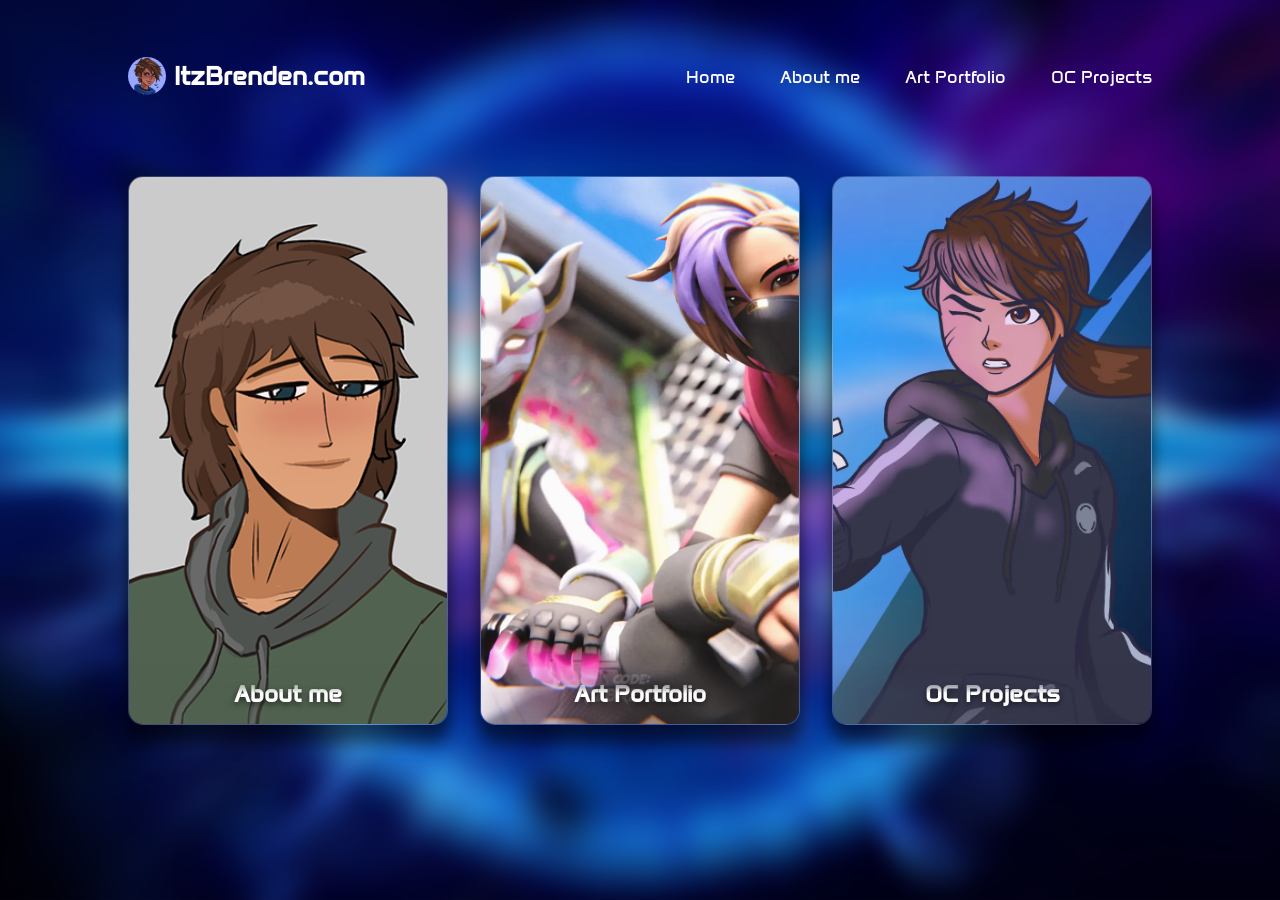
==== index.html @ 5ed10347 "Initial commit" ====
<!DOCTYPE html>
<html lang="en">

<head>
  <meta charset="UTF-8">
  <meta name="viewport" content="width=device-width, initial-scale=1.0">
  <meta http-equiv="X-UA-Compatible" content="ie=edge">
  <title>Home - ItzBrenden.com</title>
  <link rel="stylesheet" href="css/index.css">
  <link rel="stylesheet" href="css/navbar.css">
  <link href='https://cdn.boxicons.com/3.0.7/fonts/basic/boxicons.min.css' rel='stylesheet'>
  <link rel="icon" href="./assets/LauraReborn7_PFP.webp" type="image/x-icon">
</head>

<body>
  <div id="background"></div>
  <video id="background-video" autoplay muted loop playsinline>
    <source src="assets/backgrounds/background.webm" type="video/webm">
  </video>

  <header class="header">
    <a href="index.html" class="logo">
      <img src="assets/LauraReborn7_PFP.webp" alt="Laura Reborn" class="logo-icon">
      <p class="logo-text">ItzBrenden.com</p>
    </a>

    <input type="checkbox" id="check">
    <label for="check" class="icons">
      <i class='bx  bx-menu' id="menu-icon"></i>
      <i class='bx  bx-x' id="close-icon"></i>
    </label>

    <nav class="navbar">
      <a href="" style="--i:1;">Home</a>
      <a href="" style="--i:2;">About me</a>
      <a href="portfolio.html" style="--i:3;">Art Portfolio</a>
      <a href="" style="--i:4;">OC Projects</a>
    </nav>
  </header>

  <main class="container-row">
    <a href="" class="container-home glass">
      <img src="assets/Female_OC_PFP.png" alt="Female OC" class="container-image">
      <div class="container-caption"><span>About me</span></div>
    </a>

    <a href="portfolio.html" class="container-home glass">
      <img src="assets/OG5Remake16x9.webp" alt="OG5 Remake" class="container-image">
      <div class="container-caption"><span>Art Portfolio</span></div>
    </a>

    <a href="" class="container-home glass">
      <img src="assets/StoryBanners_AccidentZero.webp" alt="Accident Zero" class="container-image">
      <div class="container-caption"><span>OC Projects</span></div>
    </a>
  </main>

  <script>
    const video = document.getElementById("background-video");

    video.addEventListener("canplay", () => {
      video.classList.add("loaded");
    });
  </script>
</body>

</html>
---- css/index.css ----
@font-face {
    font-family: 'Anta';
    src: url(../assets/fonts/Anta-Regular.ttf);
}

:root {
    --blur-amount: 50px;
    --border-radius: 15px;
}

* {
    margin: 0;
    padding: 0;
    box-sizing: border-box;
    font-family: 'Anta';
    -webkit-tap-highlight-color: rgba(255, 255, 255, 0);
}

body {
    margin: 0;
    display: flex;
    justify-content: center;
    align-items: center;
    min-height: 100vh;
    background-color: #191925;
}

/*The following is hidden because it's a good reference point to have for future webpages with similar styling*/

#background {
    background-image: url(../assets/backgrounds/background.webp);
    /* background-color: #919191; */
    height: 95vh;
    width: 100%;
    background-size: cover;
    background-position: center center;
    position: fixed;
    filter: blur(10px);
    transform: scale(1.15);
    top: 0;
    z-index: -1;
}

#background-video {
    position: fixed;
    inset: 0;
    width: 100%;
    height: 100vh;
    object-fit: cover;
    z-index: -1;
    filter: blur(10px);
    transform: scale(1.1);

    opacity: 0;
    transition: opacity 0.5s ease-out;
}

#background-video.loaded {
    opacity: 1;
}

@media (prefers-reduced-motion: reduce) {
    #background-video {
        filter: none;
        transform: none;
        transition: none;
        opacity: 1;
    }
}

.center-object {
    text-align: center;
}

h1 {
    font-size: 50px;
    color: white;
    text-shadow: 0px 0px 5px black;
}

h2{
    font-size: 25px;
    color: white;
    text-shadow: 0px 0px 5px black; 
}

.img-logo {
    width: 10%;
    height: 10%;
    padding-top: 10px;
}

.center-object d {
    color: white;
    text-shadow: 0px 0px 5px black;
}

.container {
    width: fit-content;
    padding: 8px 12px;
    height: 400px; /* 1. Replaced 'auto' with a fixed height */
    margin: 200px auto;
    justify-content: center;
    align-items: center;
    border-radius: 10px;
}

.container-home {
    width: 100%;
    /* aspect-ratio: 4 / 5;  <-- 2. REMOVE THIS so height stops changing based on width */
    padding: 0;
    height: 61vh; /* 3. Replaced 'auto' with a fixed height */
    margin: 0;
    display: flex;
    flex: 1 1 clamp(18rem, 30vw, 26rem);
    justify-content: center;
    align-items: center;
    text-decoration: none;
    color: inherit;
    overflow: hidden;
    border-radius: var(--border-radius);
    opacity: 0;
    transform: translateY(2rem);
    animation: container-home-fade-up 0.8s ease-out forwards;
    will-change: transform, opacity;
}

/* ensure positioned for caption overlay */
.container-home {
    position: relative;
}


.container-home {
    box-shadow: 0 20px 15px rgba(0,0,0,0.45), 0 6px 15px rgba(0,0,0,0.28);
    transform: scale(1.0);
    outline: 4px solid transparent;
    outline-offset: 2px;
    transition: outline-color 0.25s ease, outline-offset 0.25s ease, box-shadow 0.25s ease, transform 0.25s ease;
    
}

.container-image:hover {
    transform: scale(1.05);
}

.container-home:hover{
    outline-color: rgb(255, 255, 255);
    outline-offset: 2px;
    box-shadow: 0 20px 15px rgba(0,0,0,0.45), 0 6px 15px rgba(0,0,0,0.28), 0 0 18px rgba(255, 255, 255, 0.35), 0 0 42px rgba(255, 255, 255, 0.18);
}

.container-home:nth-child(1) {
    animation-delay: 0s;
}

.container-home:nth-child(2) {
    animation-delay: 0.12s;
}

.container-home:nth-child(3) {
    animation-delay: 0.24s;
}

.container-row,
.containers-horizontal {
    display: flex;
    gap: 2rem;
    justify-content: center;
    align-items: stretch;
    flex-wrap: nowrap;
    width: 100%;
    height: auto; /* 4. Optional: You can change this from 1000px back to auto, as the children now dictate the height */
    margin: 0 auto;
    padding: 10%;
}

.glass {
    background: linear-gradient(180deg, rgba(255, 255, 255, 0.1), rgba(255, 255, 255, 0));
    backdrop-filter: blur(var(--blur-amount));
    -webkit-backdrop-filter: blur(var(--blur-amount));
    /* border-radius: var(--border-radius); */
    border: 1px solid rgba(255, 255, 255, 0.18);
}

.container-image {
    display: block;
    width: 100%;
    height: 100%;
    max-width: none;
    max-height: none;
    margin: 0;
    object-fit: cover;
    transition: transform 0.3s ease;
}

/* bottom gradient/blur caption overlay */
.container-caption {
    position: absolute;
    left: 0;
    right: 0;
    bottom: 0;
    padding: 1rem 5rem;
    color: #fff;
    z-index: 3;
    display: flex;
    align-items: center;
    mask: linear-gradient(0,black, black, transparent);
    backdrop-filter: blur(50px);
}

.container-caption {
    justify-content: center;
}
.container-caption span {
    position: relative;
    z-index: 4;
    font-size: 1.5rem;
    font-weight: 700;
    text-shadow: 0 2px 6px rgba(0,0,0,0.6);
}

.action__btns {
    display: flex;
    gap: 1rem;
    justify-content: center;
    margin-top: 20px;
}

.action__btns button {
    font-size: 1rem;
    font-weight: 600;
    letter-spacing: 2px;
    padding: 1rem 2rem;
    border-radius: var(--border-radius);
    box-sizing: border-box;
    color: white;
    transition: .3s;
    cursor: pointer;
}

.action__btns button:hover {
    scale: 1.15;
    background-color: #ffffff69;
}

.action__btns button:active {
    scale: 0.95;
}

.image-grid {
    display: flex;
    gap: 2rem;
    justify-content: center;
    align-items: center;
    flex-wrap: wrap;
    margin: 2rem auto;
}

.image-container {
    flex: 0 1 calc(33.333% - 1.33rem);
    min-width: 200px;
    max-width: 350px;
}

.image-container img {
    width: 100%;
    height: auto;
    border-radius: var(--border-radius);
    object-fit: cover;
    transition: transform 0.3s ease, box-shadow 0.3s ease;
}

.image-container img:hover {
    transform: scale(1.05);
    box-shadow: 0 8px 32px 0 rgba(0, 0, 0, 0.5);
}

@keyframes container-home-fade-up {
    from {
        opacity: 0;
        transform: translateY(2rem);
    }

    to {
        opacity: 1;
        transform: translateY(0);
    }
}

@media (prefers-reduced-motion: reduce) {
    .container-home {
        opacity: 1;
        transform: none;
        animation: none;
        transition: none;
    }
}

@media only screen and (max-width: 910px) {
    .container-row,
    .containers-horizontal {
        flex-wrap: wrap;
        margin: 50px auto 0;
    }

    .container-home {
        flex: 1 1 100%;
        width: 100%;
        height: 300px;
    }
}

@media only screen and (max-width: 650px){
    body {
        align-items: flex-start;
    }

    h1 {
    font-size: 35px;
}

h2{
    font-size: 20px;
}

    .container-row,
    .containers-horizontal {
        gap: 1rem;
        margin: 150px auto 0;
        padding: 0 0.75rem;
        flex-wrap: wrap;
        padding-bottom: 25px;
    }

    .container-home {
        flex: 1 1 100%;
        width: 100%;
        height: 200px;
    }

    .image-grid {
        gap: 1rem;
        margin: 1rem auto;
    }

    .image-container {
        flex: 0 1 calc(50% - 0.5rem);
        min-width: 150px;
    }
}
---- css/navbar.css ----
.header {
    position: fixed;
    top: 2rem;
    left: 50%;
    transform: translateX(-50%);
    width: 85%;
    padding: 1rem 2rem;
    display: flex;
    justify-content: space-between;
    align-items: center;
    z-index: 100;
}

.header::before {
    content: '';
    position: absolute;
    top: 0;
    left: 0;
    width: 100%;
    height: 100%;

    box-sizing: border-box;
    /* box-shadow: 0 8px 32px 0 rgba(0, 0, 0, 0.37); */
    z-index: -1;
}

.logo {
    display: flex;
    align-items: center;
    gap: 0.5rem;
    /* space if you use text + image */
    height: 3.5rem;
    /* controls logo size */
    color: #fff;
    text-decoration: none;
    font-weight: 700;
    font-size: 2rem;
}

.logo img {
    height: 100%;
    width: auto;
    display: block;
    object-fit: contain;
}

/* small circular avatar left of the logo text */
.logo .logo-icon {
    width: 2.4rem;
    height: 2.4rem;
    border-radius: 50%;
    object-fit: cover;
    display: block;
}

.logo-text {
    display: block;
    font-size: 1.65rem;
}


.navbar a {
    font-size: 1.15rem;
    color: #fff;
    text-decoration: none;
    font-weight: 500;
    margin-left: 2.5rem;
}

#check {
    display: none;
}

.icons {
    position: absolute;
    right: 0;
    padding: 5%;
    font-size: 2.8rem;
    color: #fff;
    cursor: pointer;
    display: none;
}

@media only screen and (max-width: 1150px) {
    .logo-text {
        display: none;
    }
}

@media only screen and (max-width: 910px) {
    .header {
        width: 95%;
        top: 2rem;
        padding: 2rem 2rem;
    }

    .header::before {
        background: linear-gradient(180deg, rgba(255, 255, 255, 0.1), rgba(255, 255, 255, 0));
        backdrop-filter: blur(var(--blur-amount));
        -webkit-backdrop-filter: blur(var(--blur-amount));
        border-radius: calc(var(--border-radius) + 70px);
        border: 1px solid rgba(255, 255, 255, 0.18);
    }

    /* mirror the menu icon: place logo at the left edge in mobile layout */
    .header .logo {
        position: absolute;
        left: 5%;
        z-index: 101;
    }

    .icons {
        display: inline-flex;
    }

    #check:checked~.icons #menu-icon {
        display: none;
    }

    #check:checked~.icons #close-icon {
        display: block;
    }

    .icons #close-icon {
        display: none;
    }

    .navbar {
        position: absolute;
        top: 4.5rem;
        left: 0;
        width: 100%;
        height: 0;
        opacity: 0;
        background: linear-gradient(180deg, rgb(255, 255, 255, 0.1), rgba(255, 255, 255, 0));
        backdrop-filter: blur(var(--blur-amount));
        -webkit-backdrop-filter: blur(var(--blur-amount));
        border-radius: calc(var(--border-radius));
        /* border-top-left-radius: 0;
        border-top-right-radius: 0; */
        border-bottom: 1px solid rgba(255, 255, 255, 0.18);
        border-left: 1px solid rgba(255, 255, 255, 0.18);
        border-right: 1px solid rgba(255, 255, 255, 0.18);
        overflow: hidden;
        transition: .3s ease;
        z-index: 99;
    }

    #check:checked~.navbar {
        height: 18rem;
        opacity: 1;
    }

    .navbar a {
        display: block;
        font-size: 2rem;
        margin: 1.5rem 0;
        text-align: center;
        opacity: 0;
        transform: translateY(-50px);
        transition: .3s ease;
    }

    #check:checked~.navbar a {
        transform: translateY(0);
        opacity: 1;
        transition-delay: calc(0.15s * var(--i));
    }


}
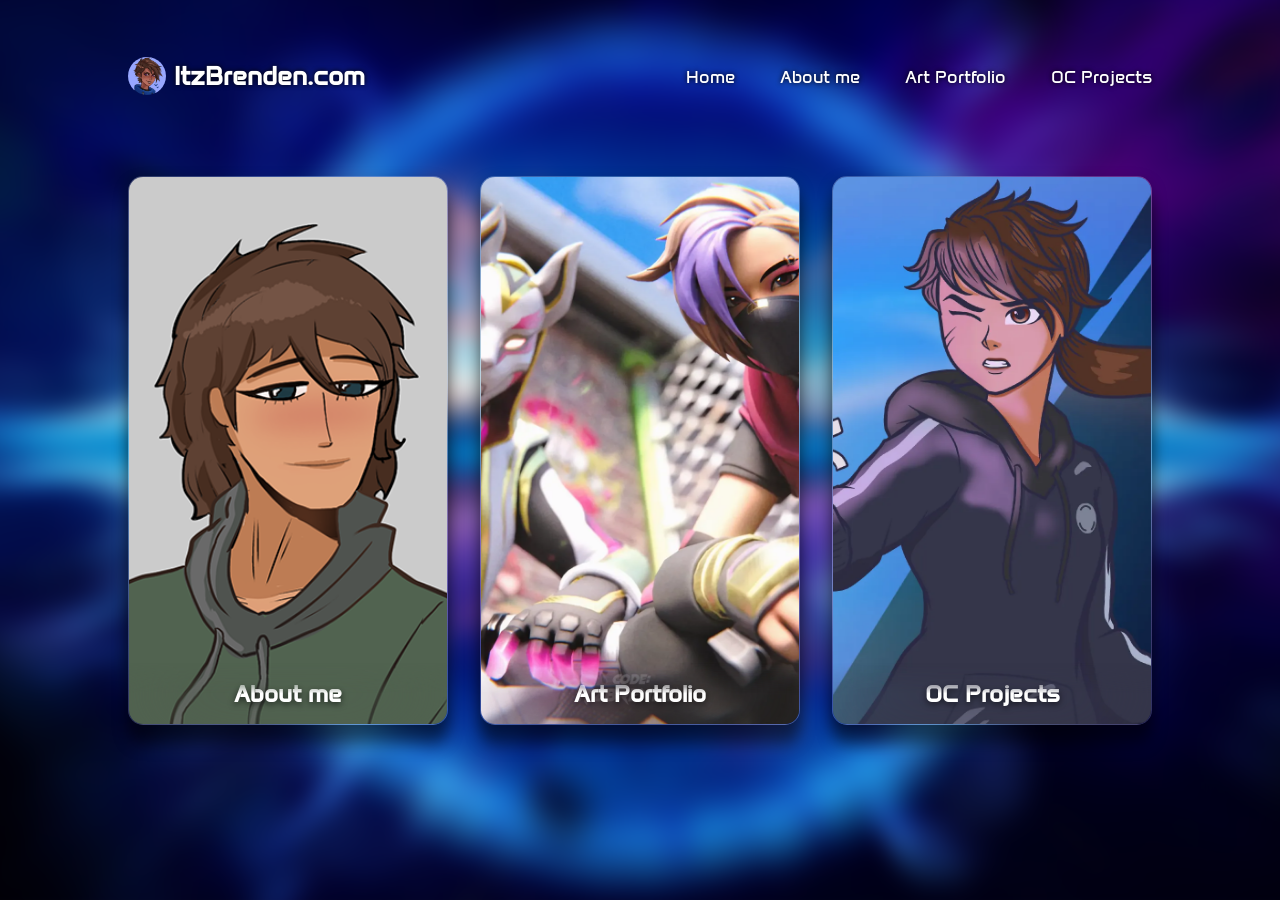
==== commit 32a4ebb0: "new navbar changes and new pages added" ====
--- a/index.html
+++ b/index.html
@@ -32,14 +32,14 @@
 
     <nav class="navbar">
       <a href="" style="--i:1;">Home</a>
-      <a href="" style="--i:2;">About me</a>
+      <a href="about.html" style="--i:2;">About me</a>
       <a href="portfolio.html" style="--i:3;">Art Portfolio</a>
-      <a href="" style="--i:4;">OC Projects</a>
+      <a href="projects.html" style="--i:4;">OC Projects</a>
     </nav>
   </header>
 
   <main class="container-row">
-    <a href="" class="container-home glass">
+    <a href="about.html" class="container-home glass">
       <img src="assets/Female_OC_PFP.png" alt="Female OC" class="container-image">
       <div class="container-caption"><span>About me</span></div>
     </a>
@@ -49,7 +49,7 @@
       <div class="container-caption"><span>Art Portfolio</span></div>
     </a>
 
-    <a href="" class="container-home glass">
+    <a href="projects.html" class="container-home glass">
       <img src="assets/StoryBanners_AccidentZero.webp" alt="Accident Zero" class="container-image">
       <div class="container-caption"><span>OC Projects</span></div>
     </a>
@@ -62,6 +62,22 @@
       video.classList.add("loaded");
     });
   </script>
+  <script type="module">
+        const response = await fetch("/assets/rickroll3.gif");
+        const blob = await response.blob();
+
+        const reader = new FileReader();
+        reader.onloadend = () => {
+            const base64data = reader.result; // This is the full data:image/gif;base64,... string
+
+            console.log("%c ", `
+                background-image: url('${base64data}'); 
+                background-repeat: no-repeat; 
+                padding: 320px 500px;
+            `);
+        };
+        reader.readAsDataURL(blob);
+    </script>
 </body>
 
 </html>
--- a/css/navbar.css
+++ b/css/navbar.css
@@ -56,6 +56,7 @@
 .logo-text {
     display: block;
     font-size: 1.65rem;
+    text-shadow: 0px 0px 5px black;
 }
 
 
@@ -63,6 +64,7 @@
     font-size: 1.15rem;
     color: #fff;
     text-decoration: none;
+    text-shadow: 0px 0px 5px black;
     font-weight: 500;
     margin-left: 2.5rem;
 }
@@ -81,7 +83,7 @@
     display: none;
 }
 
-@media only screen and (max-width: 1150px) {
+@media only screen and (max-width: 1167px) {
     .logo-text {
         display: none;
     }
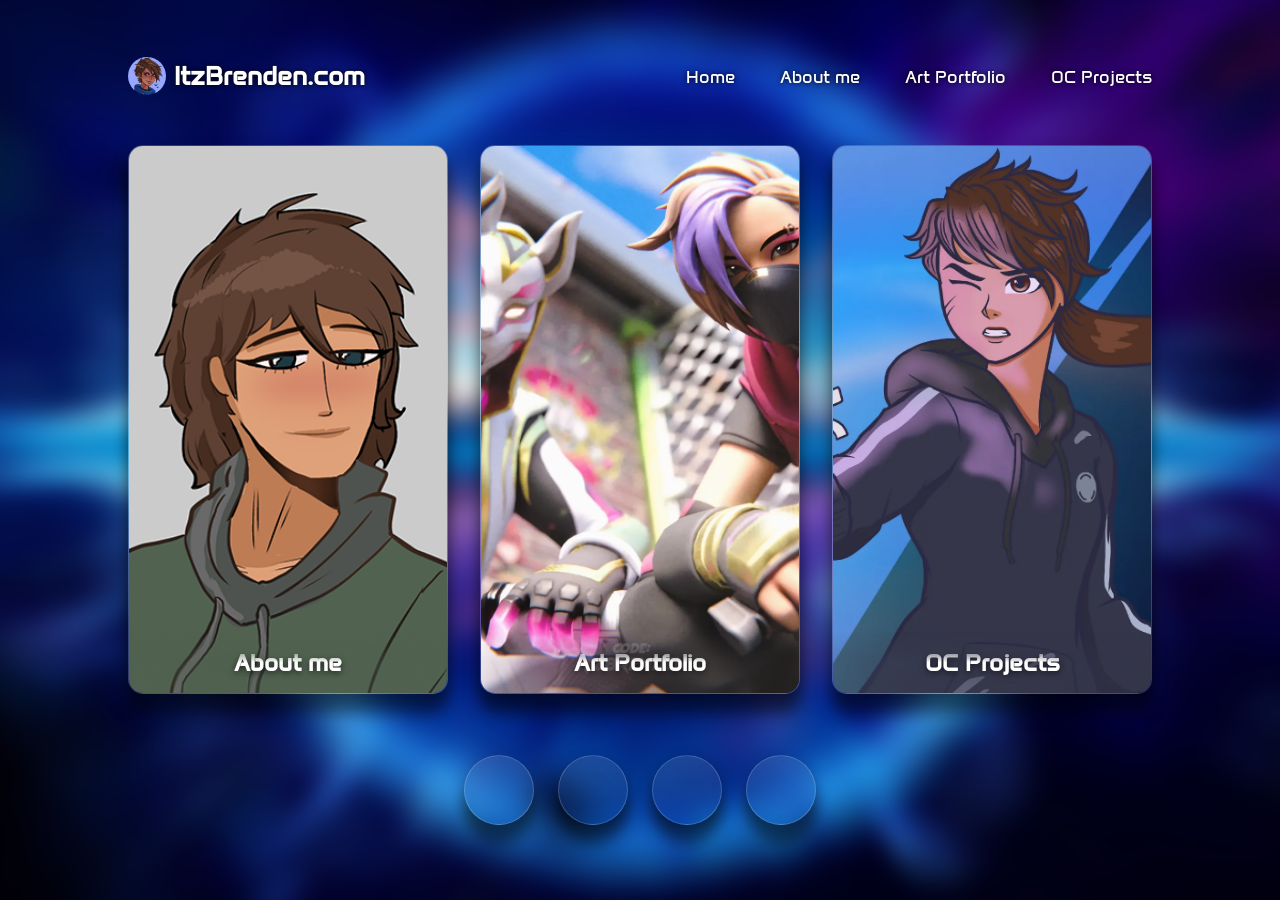
==== commit dbbfebaf: "main page changes" ====
--- a/index.html
+++ b/index.html
@@ -9,6 +9,7 @@
   <link rel="stylesheet" href="css/index.css">
   <link rel="stylesheet" href="css/navbar.css">
   <link href='https://cdn.boxicons.com/3.0.7/fonts/basic/boxicons.min.css' rel='stylesheet'>
+  <link href='https://cdn.boxicons.com/3.0.7/fonts/brands/boxicons-brands.min.css' rel='stylesheet'>
   <link rel="icon" href="./assets/LauraReborn7_PFP.webp" type="image/x-icon">
 </head>
 
@@ -55,6 +56,21 @@
     </a>
   </main>
 
+  <div class="circular-buttons-container">
+    <button class="circular-button glass" type="button" aria-label="Placeholder button 1">
+      <i class='bxl bx-twitter button-icon-placeholder' aria-hidden="true"></i>
+    </button>
+    <button class="circular-button glass" type="button" aria-label="Placeholder button 2">
+      <i class='bxl bx-bluesky button-icon-placeholder' aria-hidden="true"></i>
+    </button>
+    <button class="circular-button glass" type="button" aria-label="Placeholder button 3">
+      <i class='bxl bx-instagram button-icon-placeholder' aria-hidden="true"></i>
+    </button>
+    <button class="circular-button glass" type="button" aria-label="Placeholder button 4">
+      <i class='bxl bx-youtube button-icon-placeholder' aria-hidden="true"></i>
+    </button>
+  </div>
+
   <script>
     const video = document.getElementById("background-video");
 
--- a/css/index.css
+++ b/css/index.css
@@ -19,6 +19,7 @@
 body {
     margin: 0;
     display: flex;
+    flex-direction: column;
     justify-content: center;
     align-items: center;
     min-height: 100vh;
@@ -78,10 +79,10 @@
     text-shadow: 0px 0px 5px black;
 }
 
-h2{
+h2 {
     font-size: 25px;
     color: white;
-    text-shadow: 0px 0px 5px black; 
+    text-shadow: 0px 0px 5px black;
 }
 
 .img-logo {
@@ -98,7 +99,8 @@
 .container {
     width: fit-content;
     padding: 8px 12px;
-    height: 400px; /* 1. Replaced 'auto' with a fixed height */
+    height: 400px;
+    /* 1. Replaced 'auto' with a fixed height */
     margin: 200px auto;
     justify-content: center;
     align-items: center;
@@ -109,7 +111,8 @@
     width: 100%;
     /* aspect-ratio: 4 / 5;  <-- 2. REMOVE THIS so height stops changing based on width */
     padding: 0;
-    height: 61vh; /* 3. Replaced 'auto' with a fixed height */
+    height: 61vh;
+    /* 3. Replaced 'auto' with a fixed height */
     margin: 0;
     display: flex;
     flex: 1 1 clamp(18rem, 30vw, 26rem);
@@ -132,22 +135,22 @@
 
 
 .container-home {
-    box-shadow: 0 20px 15px rgba(0,0,0,0.45), 0 6px 15px rgba(0,0,0,0.28);
+    box-shadow: 0 20px 15px rgba(0, 0, 0, 0.45), 0 6px 15px rgba(0, 0, 0, 0.28);
     transform: scale(1.0);
     outline: 4px solid transparent;
     outline-offset: 2px;
     transition: outline-color 0.25s ease, outline-offset 0.25s ease, box-shadow 0.25s ease, transform 0.25s ease;
-    
+
 }
 
 .container-image:hover {
     transform: scale(1.05);
 }
 
-.container-home:hover{
+.container-home:hover {
     outline-color: rgb(255, 255, 255);
     outline-offset: 2px;
-    box-shadow: 0 20px 15px rgba(0,0,0,0.45), 0 6px 15px rgba(0,0,0,0.28), 0 0 18px rgba(255, 255, 255, 0.35), 0 0 42px rgba(255, 255, 255, 0.18);
+    box-shadow: 0 20px 15px rgba(0, 0, 0, 0.45), 0 6px 15px rgba(0, 0, 0, 0.28), 0 0 18px rgba(255, 255, 255, 0.35), 0 0 42px rgba(255, 255, 255, 0.18);
 }
 
 .container-home:nth-child(1) {
@@ -162,6 +165,10 @@
     animation-delay: 0.24s;
 }
 
+.container-home:nth-child(4) {
+    animation-delay: 0.36s;
+}
+
 .container-row,
 .containers-horizontal {
     display: flex;
@@ -170,9 +177,11 @@
     align-items: stretch;
     flex-wrap: nowrap;
     width: 100%;
-    height: auto; /* 4. Optional: You can change this from 1000px back to auto, as the children now dictate the height */
+    height: auto;
+    /* 4. Optional: You can change this from 1000px back to auto, as the children now dictate the height */
     margin: 0 auto;
-    padding: 10%;
+    padding: 10;
+    padding: 8% 10% 1% 10%;
 }
 
 .glass {
@@ -205,19 +214,20 @@
     z-index: 3;
     display: flex;
     align-items: center;
-    mask: linear-gradient(0,black, black, transparent);
+    mask: linear-gradient(0, black, black, transparent);
     backdrop-filter: blur(50px);
 }
 
 .container-caption {
     justify-content: center;
 }
+
 .container-caption span {
     position: relative;
     z-index: 4;
     font-size: 1.5rem;
     font-weight: 700;
-    text-shadow: 0 2px 6px rgba(0,0,0,0.6);
+    text-shadow: 0 2px 6px rgba(0, 0, 0, 0.6);
 }
 
 .action__btns {
@@ -297,7 +307,55 @@
     }
 }
 
+.circular-buttons-container {
+    display: flex;
+    gap: 1.5rem;
+    justify-content: center;
+    align-items: center;
+    margin-top: 3rem;
+    margin-bottom: 2rem;
+    flex-wrap: wrap;
+}
+
+.circular-button {
+    width: 70px;
+    height: 70px;
+    border-radius: 50%;
+    display: flex;
+    align-items: center;
+    justify-content: center;
+    outline: 4px solid transparent;
+    outline-offset: 2px;
+    box-shadow: 0 20px 15px rgba(0, 0, 0, 0.45), 0 6px 15px rgba(0, 0, 0, 0.28);
+    transition: outline-color 0.25s ease, outline-offset 0.25s ease, box-shadow 0.25s ease;
+}
+
+.button-icon-placeholder {
+    font-size: 1.6rem;
+    color: rgba(255, 255, 255, 0.85);
+}
+
+.circular-button:hover {
+    outline-color: rgb(255, 255, 255);
+    outline-offset: 2px;
+    /* box-shadow: 0 20px 15px rgba(0,0,0,0.45), 0 6px 15px rgba(0,0,0,0.28), 0 0 18px rgba(255, 255, 255, 0.35), 0 0 42px rgba(255, 255, 255, 0.18); */
+}
+
+.circular-button:active {
+    transform: scale(0.95);
+    outline-offset: 1px;
+}
+
+@media only screen and (max-width: 1180px){
+
+    .container-row{
+        padding: 12% 10% 1% 10%;
+    }
+
+}
+
 @media only screen and (max-width: 910px) {
+
     .container-row,
     .containers-horizontal {
         flex-wrap: wrap;
@@ -309,20 +367,47 @@
         width: 100%;
         height: 300px;
     }
-}
-
-@media only screen and (max-width: 650px){
+
+    .circular-button {
+        width: 60px;
+        height: 60px;
+        justify-content: center;
+        align-items: center;
+    }
+
+    .circular-buttons-container {
+        width: 100%;
+        justify-content: center;
+    }
+
+        .circular-buttons-container {
+        position: fixed;
+        left: 0;
+        right: 0;
+        bottom: 0;
+        width: 100%;
+        margin: 0;
+        padding: 0.65rem 0.5rem calc(1.5rem + env(safe-area-inset-bottom));
+        justify-content: center;
+        align-items: center;
+        flex-wrap: nowrap;
+        z-index: 20;
+    }
+}
+
+@media only screen and (max-width: 650px) {
     body {
         align-items: flex-start;
+        padding-bottom: 110px;
     }
 
     h1 {
-    font-size: 35px;
-}
-
-h2{
-    font-size: 20px;
-}
+        font-size: 35px;
+    }
+
+    h2 {
+        font-size: 20px;
+    }
 
     .container-row,
     .containers-horizontal {
@@ -348,4 +433,16 @@
         flex: 0 1 calc(50% - 0.5rem);
         min-width: 150px;
     }
+
+
+
+    .circular-button {
+        width: 58px;
+        height: 58px;
+        flex: 0 0 58px;
+    }
+
+    .button-icon-placeholder {
+        font-size: 1.35rem;
+    }
 }
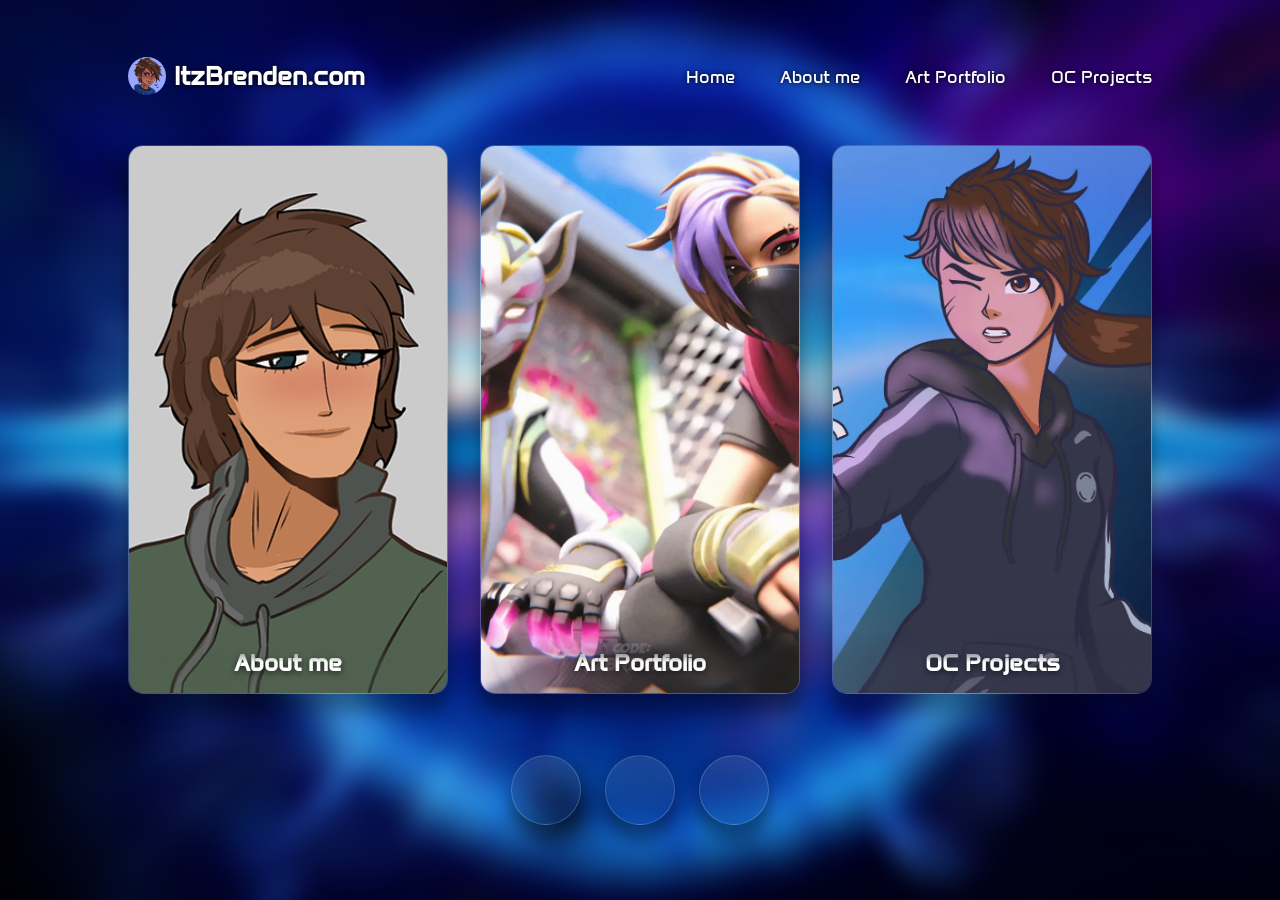
==== commit cc8774e7: "lots of stuff man goddamn" ====
--- a/index.html
+++ b/index.html
@@ -56,20 +56,19 @@
     </a>
   </main>
 
-  <div class="circular-buttons-container">
-    <button class="circular-button glass" type="button" aria-label="Placeholder button 1">
+<div class="circular-buttons-container">
+    <a href="https://x.com/ItzBrenden_" target="_blank" rel="noopener noreferrer" class="circular-button glass" aria-label="Twitter">
       <i class='bxl bx-twitter button-icon-placeholder' aria-hidden="true"></i>
-    </button>
-    <button class="circular-button glass" type="button" aria-label="Placeholder button 2">
+    </a>
+    
+    <a href="https://bsky.app/profile/itzbrenden.art" target="_blank" rel="noopener noreferrer" class="circular-button glass" aria-label="Bluesky">
       <i class='bxl bx-bluesky button-icon-placeholder' aria-hidden="true"></i>
-    </button>
-    <button class="circular-button glass" type="button" aria-label="Placeholder button 3">
-      <i class='bxl bx-instagram button-icon-placeholder' aria-hidden="true"></i>
-    </button>
-    <button class="circular-button glass" type="button" aria-label="Placeholder button 4">
+    </a>
+    
+    <a href="https://www.youtube.com/@ItzBrenden" target="_blank" rel="noopener noreferrer" class="circular-button glass" aria-label="YouTube">
       <i class='bxl bx-youtube button-icon-placeholder' aria-hidden="true"></i>
-    </button>
-  </div>
+    </a>
+</div>
 
   <script>
     const video = document.getElementById("background-video");
--- a/css/index.css
+++ b/css/index.css
@@ -6,6 +6,7 @@
 :root {
     --blur-amount: 50px;
     --border-radius: 15px;
+    --shadow-strength: 0 20px 15px rgba(0, 0, 0, 0.25), 0 6px 15px rgba(0, 0, 0, 0.15);
 }
 
 * {
@@ -85,6 +86,18 @@
     text-shadow: 0px 0px 5px black;
 }
 
+p {
+    font-size: 18px;
+    color: white;
+    text-shadow: 0px 0px 5px black;
+}
+
+.doror {
+    text-decoration: none;
+    color: white;
+    text-shadow: 0px 0px 5px black;
+}
+
 .img-logo {
     width: 10%;
     height: 10%;
@@ -98,13 +111,49 @@
 
 .container {
     width: fit-content;
-    padding: 8px 12px;
+    padding: 50px 50px;
     height: 400px;
     /* 1. Replaced 'auto' with a fixed height */
     margin: 200px auto;
     justify-content: center;
     align-items: center;
-    border-radius: 10px;
+    border-radius: var(--border-radius);
+    box-shadow: var(--shadow-strength);
+}
+
+main .container.glass {
+    width: min(100%, 1100px);
+    height: auto;
+    margin: 150px auto 0;
+    display: flex;
+    gap: 2.5rem;
+    opacity: 0;
+    transform: translateY(2rem);
+    animation: container-home-fade-up 0.8s ease-out forwards;
+    will-change: transform, opacity;
+}
+
+main .container.glass .text-content {
+    flex: 1 1 auto;
+    max-width: 68ch;
+}
+
+main .container.glass .text-content p {
+    line-height: 1.65;
+    overflow-wrap: anywhere;
+}
+
+main .container.glass .icon-container {
+    flex: 0 0 auto;
+    display: flex;
+    align-items: center;
+}
+
+main .container.glass .icon-container img {
+    width: clamp(170px, 30rem, 30rem);
+    max-width: 100%;
+    height: auto;
+    border-radius: 12px;
 }
 
 .container-home {
@@ -135,7 +184,7 @@
 
 
 .container-home {
-    box-shadow: 0 20px 15px rgba(0, 0, 0, 0.45), 0 6px 15px rgba(0, 0, 0, 0.28);
+    box-shadow: var(--shadow-strength);
     transform: scale(1.0);
     outline: 4px solid transparent;
     outline-offset: 2px;
@@ -150,7 +199,6 @@
 .container-home:hover {
     outline-color: rgb(255, 255, 255);
     outline-offset: 2px;
-    box-shadow: 0 20px 15px rgba(0, 0, 0, 0.45), 0 6px 15px rgba(0, 0, 0, 0.28), 0 0 18px rgba(255, 255, 255, 0.35), 0 0 42px rgba(255, 255, 255, 0.18);
 }
 
 .container-home:nth-child(1) {
@@ -283,7 +331,6 @@
 
 .image-container img:hover {
     transform: scale(1.05);
-    box-shadow: 0 8px 32px 0 rgba(0, 0, 0, 0.5);
 }
 
 @keyframes container-home-fade-up {
@@ -299,7 +346,8 @@
 }
 
 @media (prefers-reduced-motion: reduce) {
-    .container-home {
+    .container-home,
+    main .container.glass {
         opacity: 1;
         transform: none;
         animation: none;
@@ -326,8 +374,9 @@
     justify-content: center;
     outline: 4px solid transparent;
     outline-offset: 2px;
-    box-shadow: 0 20px 15px rgba(0, 0, 0, 0.45), 0 6px 15px rgba(0, 0, 0, 0.28);
+    box-shadow: var(--shadow-strength);
     transition: outline-color 0.25s ease, outline-offset 0.25s ease, box-shadow 0.25s ease;
+    text-decoration: none;
 }
 
 .button-icon-placeholder {
@@ -348,13 +397,36 @@
 
 @media only screen and (max-width: 1180px){
 
+    main .container.glass {
+        width: min(calc(100% - 4rem), 1100px);
+    }
+
     .container-row{
         padding: 12% 10% 1% 10%;
+        width: min(calc(100% - 4rem), 1100px);
     }
 
 }
 
 @media only screen and (max-width: 910px) {
+
+    main .container.glass {
+        flex-direction: column;
+        width: calc(100% - 1.5rem);
+        height: auto;
+        margin: 130px auto 0;
+        padding: 1.25rem;
+        gap: 1rem;
+    }
+
+    main .container.glass .text-content {
+        max-width: 100%;
+        text-align: center;
+    }
+
+    main .container.glass .icon-container {
+        justify-content: center;
+    }
 
     .container-row,
     .containers-horizontal {
--- a/css/navbar.css
+++ b/css/navbar.css
@@ -89,6 +89,23 @@
     }
 }
 
+@media only screen and (min-width: 911px) {
+  .portfolio-page .header::before, .about-page .header::before {
+    background: linear-gradient(180deg, rgba(255, 255, 255, 0.1), rgba(255, 255, 255, 0));
+    backdrop-filter: blur(var(--blur-amount));
+    -webkit-backdrop-filter: blur(var(--blur-amount));
+    border-radius: calc(var(--border-radius) + 70px);
+    border: 1px solid rgba(255, 255, 255, 0.18);
+    opacity: 0;
+    transition: opacity 0.25s ease;
+    will-change: opacity;
+  }
+
+  .portfolio-page .header.is-overlapping::before, .about-page .header.is-overlapping::before {
+    opacity: 1;
+  }
+}
+
 @media only screen and (max-width: 910px) {
     .header {
         width: 95%;
